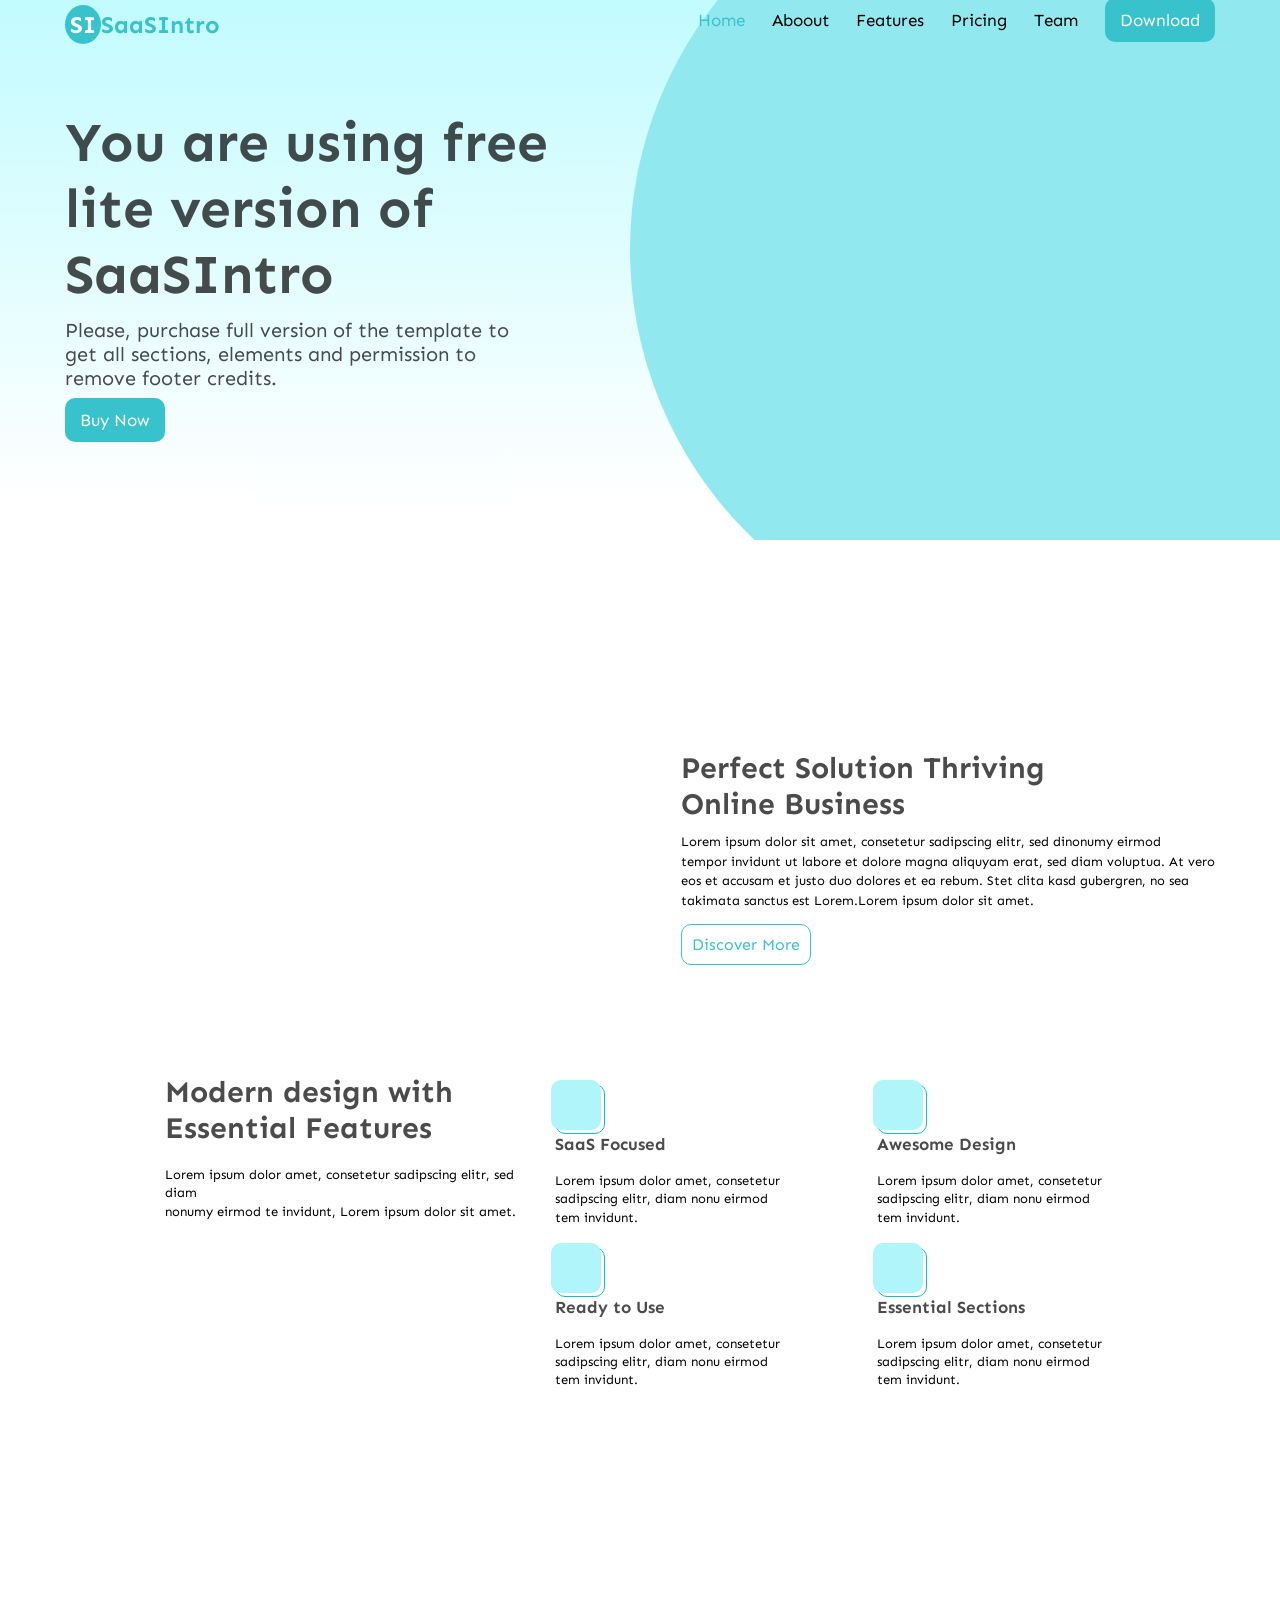
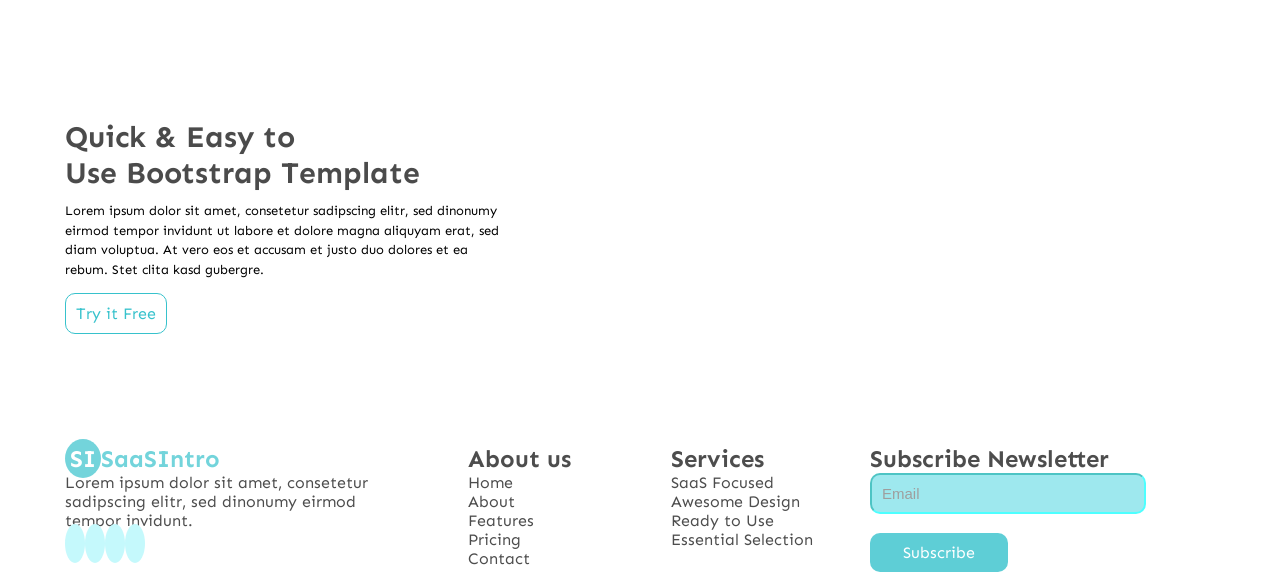
==== index.html @ 61569320 "first commit" ====
<!DOCTYPE html>
<html lang="en">

<head>
    <meta charset="UTF-8">
    <meta name="viewport" content="width=device-width, initial-scale=1.0">
    <title>Document</title>
    <link rel="preconnect" href="https://fonts.googleapis.com">
<link rel="preconnect" href="https://fonts.gstatic.com" crossorigin>
<link href="https://fonts.googleapis.com/css2?family=Sen:wght@400..800&display=swap" rel="stylesheet">
    <link rel="stylesheet" href="saasintro.css">
    <link rel="stylesheet" href="https://cdnjs.cloudflare.com/ajax/libs/font-awesome/7.3.0/css/all.min.css" integrity="sha512-ApSLB1Pd3/bZN8fWB/RG9YhN/7bd9Hkf3AGaE2mPfebjrxagjuBtx2GcgdqIlJkUzwylBo61r9Xa9NmgBI0swA==" crossorigin="anonymous" referrerpolicy="no-referrer" />
</head>

<body>
    <!-- header part -->
     <div class="header1">
        <div class="wapper">
              <div class="contain">
                <div class="h_left">
                    <h2 class="h_h2"> <span class="h2_span">SI</span>SaaSIntro</h2>
                </div>
                <div class="h_right">
                    <div class="h_icon">
                        <i class="fa-solid fa-bars h_icon1"></i>
                    </div>
                    <ul class="h_ul">
                        <li>
                            <a href="#" class="h_li1">Home</a>
                        </li>
                        <li>
                            <a href="#" class="h_li">Aboout</a>
                        </li>
                        <li>
                            <a href="#" class="h_li">Features</a>
                        </li>
                        <li>
                            <a href="#" class="h_li">Pricing</a>
                        </li>
                        <li>
                            <a href="#" class="h_li">Team</a>
                        </li>
                        <li>
                            <a href="#" class="s1_a">Download</a>
                        </li>
                    </ul>
                </div>
            </div>
        </div>
     </div>
    <div class="header">
        <div class="header_right"></div>
        <div class="wapper">
          
            <div class="section1">
                <div class="s1_left">
                    <h1 class="s1_h1">You are using free <br> lite version of <br> SaaSIntro</h1>
                    <p class="s1_p">Please, purchase full version of the template to <br> get all sections, elements and permission to <br>remove
                        footer credits.</p>
                        <a href="#" class="s1_a"> Buy Now</a>
                    </div>
                    <div class="s1_right">
                        <img src="https://themewagon.github.io/SaaSintro/assets/images/hero/hero-image.svg" alt="" class="s1_img">
                    </div>
                </div>
        </div>
    </div>
    <!-- section2 -->
        <div class="wapper">
        <div class="section2">
            <div class="s2_left">
                <img src="https://themewagon.github.io/SaaSintro/assets/images/about/about-image.svg" alt="" class="s2_img">
            </div>
            <div class="s2_right">
                <h2 class="s2_h2">Perfect Solution Thriving <br>Online Business</h2>
                <p class="s2_p">
                    Lorem ipsum dolor sit amet, consetetur sadipscing elitr, sed dinonumy eirmod <br> tempor invidunt ut labore et dolore magna aliquyam erat, sed diam voluptua. At vero <br> eos et accusam et justo duo dolores et ea rebum. Stet clita kasd gubergren, no sea  <br>takimata sanctus est Lorem.Lorem ipsum dolor sit amet.
                </p>
                <a href="#" class="s2_a">Discover More</a>
            </div>
        </div>
     </div>

<!-- section3 -->
 <div class="wapper">
    <div class="section3">
        <div class="s3_left">
            <h2 class="s3_h2">Modern design with <br>Essential Features</h2>
            <p class="s3_p">Lorem ipsum dolor amet, consetetur sadipscing elitr, sed diam <br> nonumy eirmod te invidunt, Lorem ipsum dolor sit amet.</p>
        </div>
        <div class="s3_right">
            <div class="s3_part">
                <div class="s3_subpart">
                    <p class="s3_p1"><i class="fa-brands fa-microsoft s3_i"></i></p>
                </div>
                <h4 class="s3_h4">SaaS Focused</h4>
                <p class="s3_p">Lorem ipsum dolor amet, consetetur <br>
                     sadipscing elitr, diam nonu eirmod <br> tem invidunt.</p>
            </div>
            <div class="s3_part">
                <div class="s3_subpart">
                    <p class="s3_p1"><i class="fa-regular fa-font-awesome s3_i"></i></p>
                </div>
                <h4 class="s3_h4">Awesome Design</h4>
                <p class="s3_p">Lorem ipsum dolor amet, consetetur <br>
                     sadipscing elitr, diam nonu eirmod <br> tem invidunt.</p>
            </div>
            <div class="s3_part">
                <div class="s3_subpart">
                     <p class="s3_p1"><i class="fa-regular fa-font-awesome s3_i"></i></p>
                </div>
                <h4 class="s3_h4">Ready to Use</h4>
                <p class="s3_p">Lorem ipsum dolor amet, consetetur <br>
                     sadipscing elitr, diam nonu eirmod <br> tem invidunt.</p>
            </div>
            <div class="s3_part">
               <div class="s3_subpart">
                 <p class="s3_p1"><i class="fa-brands fa-microsoft s3_i"></i></p>
               </div>
                <h4 class="s3_h4">Essential Sections</h4>
                <p class="s3_p">Lorem ipsum dolor amet, consetetur <br>
                     sadipscing elitr, diam nonu eirmod <br> tem invidunt.</p>
            </div>
        </div>
    </div>
 </div>
     

 <!-- section4 -->

 <div class="wapper">
        <div class="section4">
            <div class="s2_right">
                <h2 class="s2_h2">Quick & Easy to <br>
                    Use Bootstrap Template</h2>
                    <p class="s2_p">
                        Lorem ipsum dolor sit amet, consetetur sadipscing elitr, sed dinonumy <br> eirmod tempor invidunt ut labore et dolore magna aliquyam erat, sed <br>diam voluptua. At vero eos et accusam et justo duo dolores et ea <br>rebum. Stet clita kasd gubergre.
                    </p>
                    <a href="#" class="s2_a">Try it Free</a>
                </div>
                <div class="s4_left">
                    <img src="https://themewagon.github.io/SaaSintro/assets/images/cta/cta-image.svg" alt="" class="s4_img">
                </div>
        </div>
     </div>


     <!-- section5 -->
      <div class="wapper">
        <div class="section5">
            <div class="s5_left">
                <h2 class="h_h2"> <span class="h2_span">SI</span>SaaSIntro</h2>
                <p>Lorem ipsum dolor sit amet, consetetur sadipscing elitr, sed dinonumy eirmod tempor invidunt.</p>
                <div>
                    <a href="#" class="s5_a2"><i class="fa-brands fa-facebook s5_i"></i></a>
                    <a href="#" class="s5_a2"><i class="fa-brands fa-linkedin-in s5_i"></i></a>
                    <a href="#" class="s5_a2"><i class="fa-brands fa-instagram s5_i"></i></a>
                    <a href="#" class="s5_a2"><i class="fa-brands fa-twitter s5_i"></i></a>
                </div>
            </div>
            <div class="s5_middle">
                <div class="s5_mi_left">
                    <h2>About us</h2>
                    <ul class="s5_ul">
                        <li><a href="#" class="s5_a">Home</a></li>
                        <li><a href="#" class="s5_a">About</a></li>
                        <li><a href="#" class="s5_a">Features</a></li>
                        <li><a href="#" class="s5_a">Pricing</a></li>
                        <li><a href="#" class="s5_a">Contact</a></li>
                    </ul>
                </div>
                <div class="s5_mi_right">
                    <h2>Services</h2>
                    <ul class="s5_ul">
                        <li><a href="#" class="s5_a">SaaS Focused</a></li>
                        <li><a href="#" class="s5_a">Awesome Design</a></li>
                        <li><a href="#" class="s5_a">Ready to Use</a></li>
                        <li><a href="#" class="s5_a">Essential Selection</a></li>
                    </ul>
                </div>
            </div>
            <div class="s5_right">
                <h2>Subscribe Newsletter</h2>
                <input type="email" class="s5_input" placeholder="Email"><br>
                <a href="#" class="s5_a1">Subscribe</a>
            </div>
        </div>
      </div>




      <!-- scroll time header color white -->
      <script>
const header = document.querySelector(".header1");

window.addEventListener("scroll", function () {
    if (window.scrollY > 50) {
        header.classList.add("active");
    } else {
        header.classList.remove("active");
    }
});
</script>
<!-- <script>
    let hed=document.getElementsByClassName("header1");
    window.addEventListener("scroll", function()
{
    if(window.scrollY>50)
{
    hed[0].classList.add("active");
}
else
{
    hed[0].classList.remove("active")
}
});
    
</script> -->
</body>

</html>
---- saasintro.css ----
*
{
    margin: 0;
    padding: 0;
    box-sizing: border-box;
}
.header
{
    background: linear-gradient(180deg, #C2FBFF 0%, rgba(255, 255, 255, 0) 93.47%);
    position: relative;
    overflow: hidden;
}
.header_right
{
    background-color: #91e9ef;
    position: absolute;
    height:800px;
    width: 800px;
    border-radius: 50%;
    top:-150px;
    right: -150px;
    z-index: 1;
}
.header1
{
   z-index: 9;
    position: fixed;
    width: 100%;
}
.header1.active{
    background: #fff;
    box-shadow: 0 2px 10px rgba(0,0,0,.1);
}
.wapper
{
    max-width: 1170px;
    margin: auto;
    padding: 10px 10px;
    font-family: "Sen", sans-serif;
    position: relative;
    z-index: 2;
}
.contain
{
    display: flex;
    justify-content: space-between;
    flex-wrap: wrap;
}
.h_left
{
    width: 55%;
}
.h_h2
{
    color: #37C2CC;
}
.h2_span
{
 background-color: #37C2CC;   
 border-radius: 50%;
 padding: 5px;
 color: white;
 z-index: 1;
}
.h_right
{
    width: 45%;
    position: relative;
}
.h_ul
{
    display: flex;
    justify-content: space-between;
    list-style-type: none;
}
.h_li1
{
    text-decoration: none;
    color: #37C2CC;
    font-size: 17px;
}
.h_li
{
    font-size: 17px;
    text-decoration: none;
    color: black;
}
.h_icon
{
    display: none;
}
@media (max-width : 576px) {
    
    .h_icon
    {
        display: block;
    }
    .h_ul
    {
        display: none;
        position: absolute;
        width:150px;
        left:200px;
    }
    .h_icon:hover+.h_ul{
        display: block;
        display: flex;
        flex-direction: column;
        z-index: 1;
        background-color: white;
        
    }
}
/* section1 */
.section1
{
    display: flex;
    justify-content: space-between;
    flex-wrap: wrap;
    margin: 100px 0px;
}
.s1_h1
{
    font-size: 55px;
    line-height: 1.2;
    opacity: 0.7;
}
.s1_img
{
    width: 100%;
}
.s1_p
{
    margin-top: 10px;
    margin-bottom: 20px;
    font-size: 20px;
    line-height: 1.2;
    opacity: 0.7;
}
.s1_a
{
    text-decoration: none;
    color: white;
    background-color: #37C2CC;
    padding: 12px 15px;
    border-radius: 10px;
    font-size: 17px;
}
.s1_right
{
    width: 50%;
}


/* section2 */
.section2
{
    display: flex;
    justify-content: space-between;
    flex-wrap: wrap;
}
.s2_right
{
   
    margin-top: 200px;
    line-height: 1.2;
}
.s2_img
{
    width: 100%;
}
.s2_h2
{
    font-size: 30px;
    opacity: 0.7;
    margin-bottom: 10px;
}
.s2_p
{
    font-size: 13px;
    line-height: 1.5;
    margin-bottom: 25px;
}
.s2_a
{
    text-decoration: none;
    color: #37C2CC;
    border: 1px solid #37C2CC;
    padding: 10px 10px;
    border-radius: 10px;
}
.s2_a:hover
{
    background-color: #75dfe7;
    color: white;
    transition:ease-out 0.4s;
    
}

/* section3 */
.section3
{
    margin: 100px 100px;
    display: flex;
    justify-content: space-between;
    flex-wrap: wrap;
}
.s3_left{
    width: 40%;
}
.s3_h2
{
    font-size: 30px;
    opacity: 0.7;
    margin-bottom: 20px;
}
.s3_p
{
    font-size: 13px;
    line-height: 1.4;
}
.s3_right
{
    display: flex;
    justify-content: space-between;
    flex-wrap: wrap;
    width: 60%;
}
.s3_part
{
    width: 40%;
    margin: 10px;
    
}
.s3_subpart
{
    position: relative;
    border: 1px solid #19b9c5;
    width: 50px;
    height: 50px;
    border-radius: 10px;
    
}
.s3_p1
{
    width: 50px;
    height: 50px;
    display: flex;
    justify-content: center;
    align-items: center;
    background-color: #b0f5fa;
    border-radius: 10px;
    position: absolute;
    left: -5px;
    top: -5px;
  
}
.s3_i
{
    font-size: 30px;
}
.s3_h4
{
    font-size: 17px;
    opacity: 0.7;
    margin-bottom: 18px;
}

/* section4 */
.section4
{
    display: flex;
    justify-content: space-between;
    flex-wrap: wrap;
    gap: 10px;
}
.s4_left
{
    width: 50%;
}
.s4_img
{
    width: 100%;
}

/* section5 */
.section5
{
    margin-top: 100px;
    display:flex;
    justify-content: space-between;
    flex-wrap: wrap;
    opacity: 0.7;
}
.s5_left
{
    width: 30%;
}
.s5_i
{
    font-size: 20px;
}
.s5_a2
{
 background-color: #adf6fb;
    padding: 10px;
    color:black;
    border-radius: 50%;
    align-items: center;
}
.s5_middle
{
    width: 30%;
    display: flex;
    justify-content: space-between;
    flex-wrap: wrap;
}
.s5_right
{
    width: 30%;
    display: flex;
    flex-direction: column;
    flex-wrap: wrap;
}
.s5_ul
{
    list-style: none;
}
.s5_a
{
    text-decoration: none;
    color: black;
}
.s5_input
{
    background-color: #75dfe7;
    padding: 10px;
    width: 80%;
    border-radius: 10px;
    border-color:aqua;
    font-size: 15px;
}
.s5_a1
{
    text-decoration: none;
    background-color: #19b9c5;
    color: white;
    padding: 10px;
    border-radius: 10px;
    width: 40%;
    text-align: center;
}


/* media query */
@media (max-width: 992px) {
    .h_left,.h_right,.s1_left,.s1_right,.s2_left,.s2_right,.s3_left,.s3_right,.s4_left,.s5_left,.s5_middle,.s5_right,.s5_mi_left,.s5_mi_right,.s5_input{
        width: 100%;
    }
    .s5_right{
        align-items: center;
    }
    .wapper{
        text-align: center;
    }
    
}
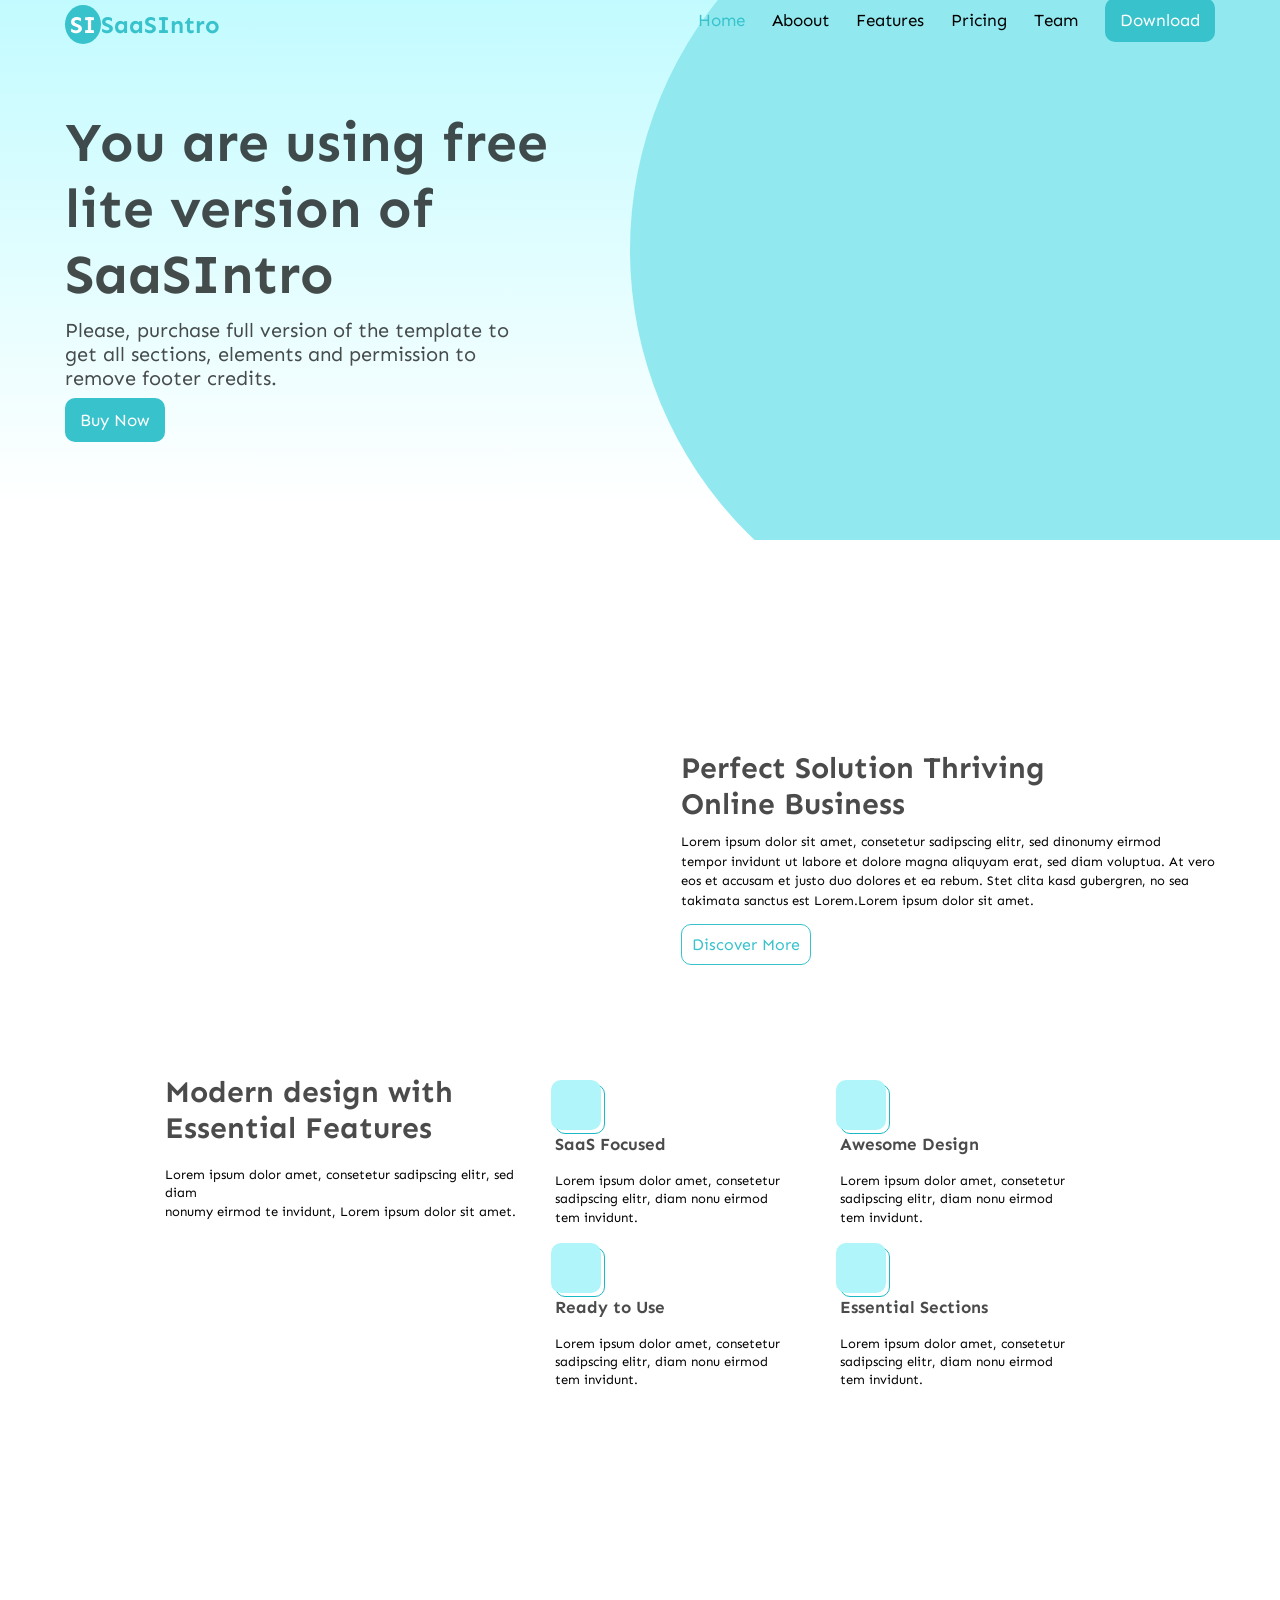
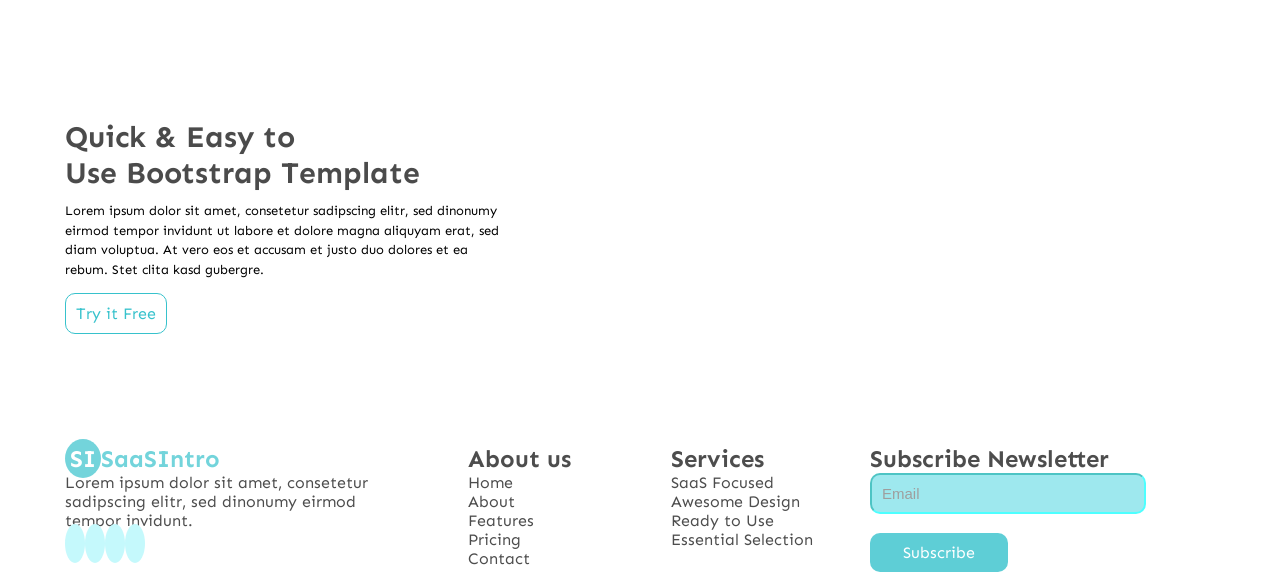
==== commit 384498c1: "upload" ====
--- a/index.html
+++ b/index.html
@@ -8,7 +8,7 @@
     <link rel="preconnect" href="https://fonts.googleapis.com">
 <link rel="preconnect" href="https://fonts.gstatic.com" crossorigin>
 <link href="https://fonts.googleapis.com/css2?family=Sen:wght@400..800&display=swap" rel="stylesheet">
-    <link rel="stylesheet" href="saasintro.css">
+    <link rel="stylesheet" href="style.css">
     <link rel="stylesheet" href="https://cdnjs.cloudflare.com/ajax/libs/font-awesome/7.3.0/css/all.min.css" integrity="sha512-ApSLB1Pd3/bZN8fWB/RG9YhN/7bd9Hkf3AGaE2mPfebjrxagjuBtx2GcgdqIlJkUzwylBo61r9Xa9NmgBI0swA==" crossorigin="anonymous" referrerpolicy="no-referrer" />
 </head>
 
@@ -151,7 +151,7 @@
             <div class="s5_left">
                 <h2 class="h_h2"> <span class="h2_span">SI</span>SaaSIntro</h2>
                 <p>Lorem ipsum dolor sit amet, consetetur sadipscing elitr, sed dinonumy eirmod tempor invidunt.</p>
-                <div>
+                <div class="s5_icon">
                     <a href="#" class="s5_a2"><i class="fa-brands fa-facebook s5_i"></i></a>
                     <a href="#" class="s5_a2"><i class="fa-brands fa-linkedin-in s5_i"></i></a>
                     <a href="#" class="s5_a2"><i class="fa-brands fa-instagram s5_i"></i></a>
--- a/style.css
+++ b/style.css
@@ -0,0 +1,340 @@
+* {
+  margin: 0;
+  padding: 0;
+  box-sizing: border-box;
+}
+.header {
+  background: linear-gradient(
+    180deg,
+    #c2fbff 0%,
+    rgba(255, 255, 255, 0) 93.47%
+  );
+  position: relative;
+  overflow: hidden;
+}
+.header_right {
+  background-color: #91e9ef;
+  position: absolute;
+  height: 800px;
+  width: 800px;
+  border-radius: 50%;
+  top: -150px;
+  right: -150px;
+  z-index: 1;
+}
+.header1 {
+  z-index: 9;
+  position: fixed;
+  width: 100%;
+}
+.header1.active {
+  background: #fff;
+  box-shadow: 0 2px 10px rgba(0, 0, 0, 0.1);
+}
+.wapper {
+  max-width: 1170px;
+  margin: auto;
+  padding: 10px 10px;
+  font-family: "Sen", sans-serif;
+  position: relative;
+  z-index: 2;
+}
+.contain {
+  display: flex;
+  justify-content: space-between;
+  flex-wrap: wrap;
+}
+.h_left {
+  width: 55%;
+}
+.h_h2 {
+  color: #37c2cc;
+}
+.h2_span {
+  background-color: #37c2cc;
+  border-radius: 50%;
+  padding: 5px;
+  color: white;
+  z-index: 1;
+}
+.h_right {
+  width: 45%;
+  position: relative;
+}
+.h_ul {
+  display: flex;
+  justify-content: space-between;
+  list-style-type: none;
+}
+.h_li1 {
+  text-decoration: none;
+  color: #37c2cc;
+  font-size: 17px;
+}
+.h_li {
+  font-size: 17px;
+  text-decoration: none;
+  color: black;
+}
+.h_icon {
+  display: none;
+}
+@media (max-width: 576px) {
+  .h_icon {
+    display: block;
+    padding-top: 10px;
+  }
+  .h_ul {
+    display: none;
+    position: absolute;
+    width: 150px;
+    left: 200px;
+  }
+  .h_icon:hover + .h_ul {
+    display: block;
+    display: flex;
+    flex-direction: column;
+    z-index: 1;
+    background-color: white;
+  }
+}
+/* section1 */
+.section1 {
+  display: flex;
+  justify-content: space-between;
+  flex-wrap: wrap;
+  margin: 100px 0px;
+}
+.s1_h1 {
+  font-size: 55px;
+  line-height: 1.2;
+  opacity: 0.7;
+}
+.s1_img {
+  width: 100%;
+}
+.s1_p {
+  margin-top: 10px;
+  margin-bottom: 20px;
+  font-size: 20px;
+  line-height: 1.2;
+  opacity: 0.7;
+}
+.s1_a {
+  text-decoration: none;
+  color: white;
+  background-color: #37c2cc;
+  padding: 12px 15px;
+  border-radius: 10px;
+  font-size: 17px;
+}
+.s1_right {
+  width: 50%;
+}
+.s1_left{
+    width: 50%;
+}
+
+/* section2 */
+.section2 {
+  display: flex;
+  justify-content: space-between;
+  flex-wrap: wrap;
+}
+.s2_right {
+  margin-top: 200px;
+  line-height: 1.2;
+}
+.s2_img {
+  width: 100%;
+}
+.s2_h2 {
+  font-size: 30px;
+  opacity: 0.7;
+  margin-bottom: 10px;
+}
+.s2_p {
+  font-size: 13px;
+  line-height: 1.5;
+  margin-bottom: 25px;
+}
+.s2_a {
+  text-decoration: none;
+  color: #37c2cc;
+  border: 1px solid #37c2cc;
+  padding: 10px 10px;
+  border-radius: 10px;
+}
+.s2_a:hover {
+  background-color: #75dfe7;
+  color: white;
+  transition: ease-out 0.4s;
+}
+
+/* section3 */
+.section3 {
+  margin: 100px 100px;
+  display: flex;
+  justify-content: space-between;
+  flex-wrap: wrap;
+}
+.s3_left {
+  width: 40%;
+}
+.s3_h2 {
+  font-size: 30px;
+  opacity: 0.7;
+  margin-bottom: 20px;
+}
+.s3_p {
+  font-size: 13px;
+  line-height: 1.4;
+}
+.s3_right {
+  display: flex;
+  justify-content: space-between;
+  flex-wrap: wrap;
+  width: 60%;
+}
+.s3_part {
+  width: 50%;
+  padding: 10px;
+}
+.s3_subpart {
+  position: relative;
+  border: 1px solid #19b9c5;
+  width: 50px;
+  height: 50px;
+  border-radius: 10px;
+  align-items: center;
+  
+}
+.s3_p1 {
+  width: 50px;
+  height: 50px;
+  display: flex;
+  justify-content: center;
+  align-items: center;
+  background-color: #b0f5fa;
+  border-radius: 10px;
+  position: absolute;
+  left: -5px;
+  top: -5px;
+}
+.s3_i {
+  font-size: 30px;
+}
+.s3_h4 {
+  font-size: 17px;
+  opacity: 0.7;
+  margin-bottom: 18px;
+}
+
+/* section4 */
+.section4 {
+  display: flex;
+  justify-content: space-between;
+  flex-wrap: wrap;
+  gap: 10px;
+}
+.s4_left {
+  width: 50%;
+}
+.s4_img {
+  width: 100%;
+}
+
+/* section5 */
+.section5 {
+  margin-top: 100px;
+  display: flex;
+  justify-content: space-between;
+  flex-wrap: wrap;
+  opacity: 0.7;
+}
+.s5_left {
+  width: 30%;
+}
+.s5_i {
+  font-size: 20px;
+}
+.s5_a2 {
+  background-color: #adf6fb;
+  padding: 10px;
+  color: black;
+  border-radius: 50%;
+  align-items: center;
+}
+.s5_middle {
+  width: 30%;
+  display: flex;
+  justify-content: space-between;
+  flex-wrap: wrap;
+}
+.s5_right {
+  width: 30%;
+  display: flex;
+  flex-direction: column;
+  flex-wrap: wrap;
+}
+.s5_ul {
+  list-style: none;
+}
+.s5_a {
+  text-decoration: none;
+  color: black;
+}
+.s5_input {
+  background-color: #75dfe7;
+  padding: 10px;
+  width: 80%;
+  border-radius: 10px;
+  border-color: aqua;
+  font-size: 15px;
+}
+.s5_a1 {
+  text-decoration: none;
+  background-color: #19b9c5;
+  color: white;
+  padding: 10px;
+  border-radius: 10px;
+  width: 40%;
+  text-align: center;
+}
+
+/* media query */
+@media (max-width: 992px) {
+  .h_left,
+  .h_right,
+  .s1_left,
+  .s1_right,
+  .s2_left,
+  .s2_right,
+  .s3_left,
+  .s3_right,
+  .s4_left,
+  .s5_left,
+  .s5_middle,
+  .s5_right,
+  .s5_mi_left,
+  .s5_mi_right,
+  .s5_input {
+    width: 100%;
+  }
+  .s5_right {
+    align-items: center;
+  }
+  .wapper {
+    text-align: center;
+  }
+  .s1_right {
+    padding-top: 100px;
+  }
+  .s3_subpart{
+    margin: 0 auto 20px; 
+  }
+  .s5_icon
+  {
+    padding: 20px 0px;
+  }
+}
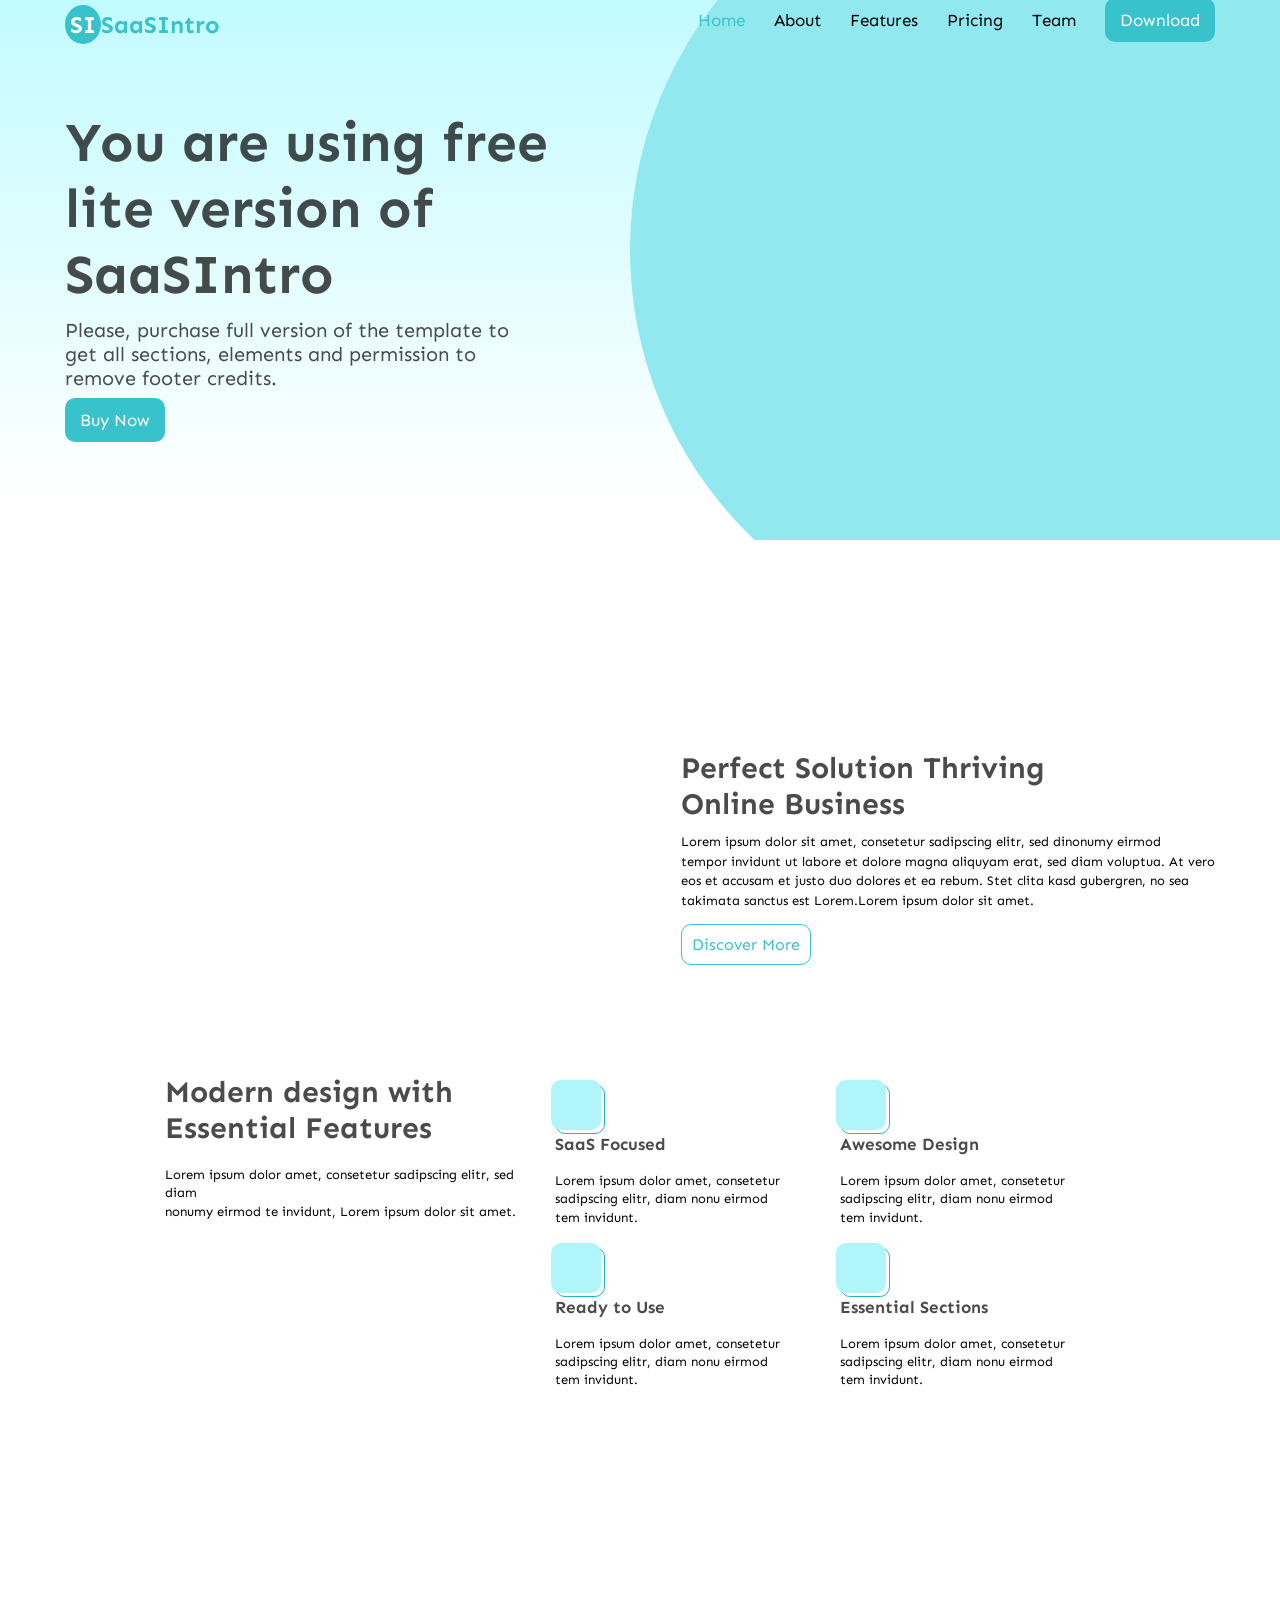
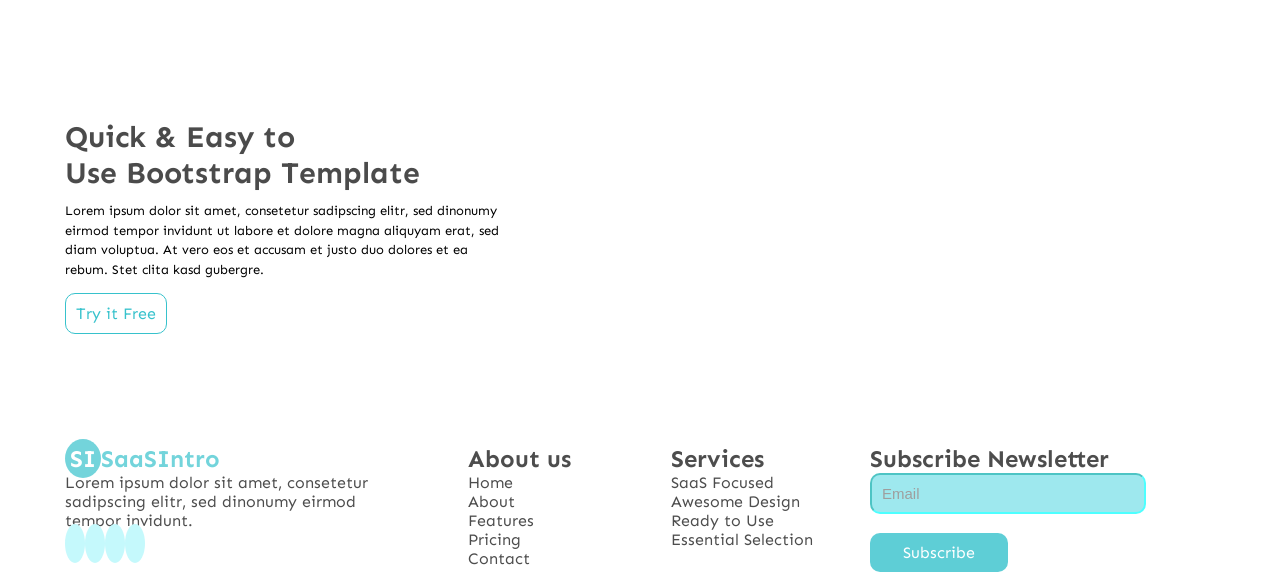
==== commit a4263d9d: "first commit" ====
--- a/index.html
+++ b/index.html
@@ -29,7 +29,7 @@
                             <a href="#" class="h_li1">Home</a>
                         </li>
                         <li>
-                            <a href="#" class="h_li">Aboout</a>
+                            <a href="#" class="h_li">About</a>
                         </li>
                         <li>
                             <a href="#" class="h_li">Features</a>
@@ -130,7 +130,7 @@
 
  <div class="wapper">
         <div class="section4">
-            <div class="s2_right">
+            <div class="s4_right">
                 <h2 class="s2_h2">Quick & Easy to <br>
                     Use Bootstrap Template</h2>
                     <p class="s2_p">
--- a/style.css
+++ b/style.css
@@ -243,6 +243,12 @@
 .s4_img {
   width: 100%;
 }
+.s4_right
+{
+  margin-top: 200px;
+  line-height: 1.2;
+}
+
 
 /* section5 */
 .section5 {
@@ -337,4 +343,11 @@
   {
     padding: 20px 0px;
   }
-}
+  .s2_right,
+  .s4_right{
+    margin-top: 0px;
+  }
+  .s5_middle{
+    margin: 20px 0px;
+  }
+}
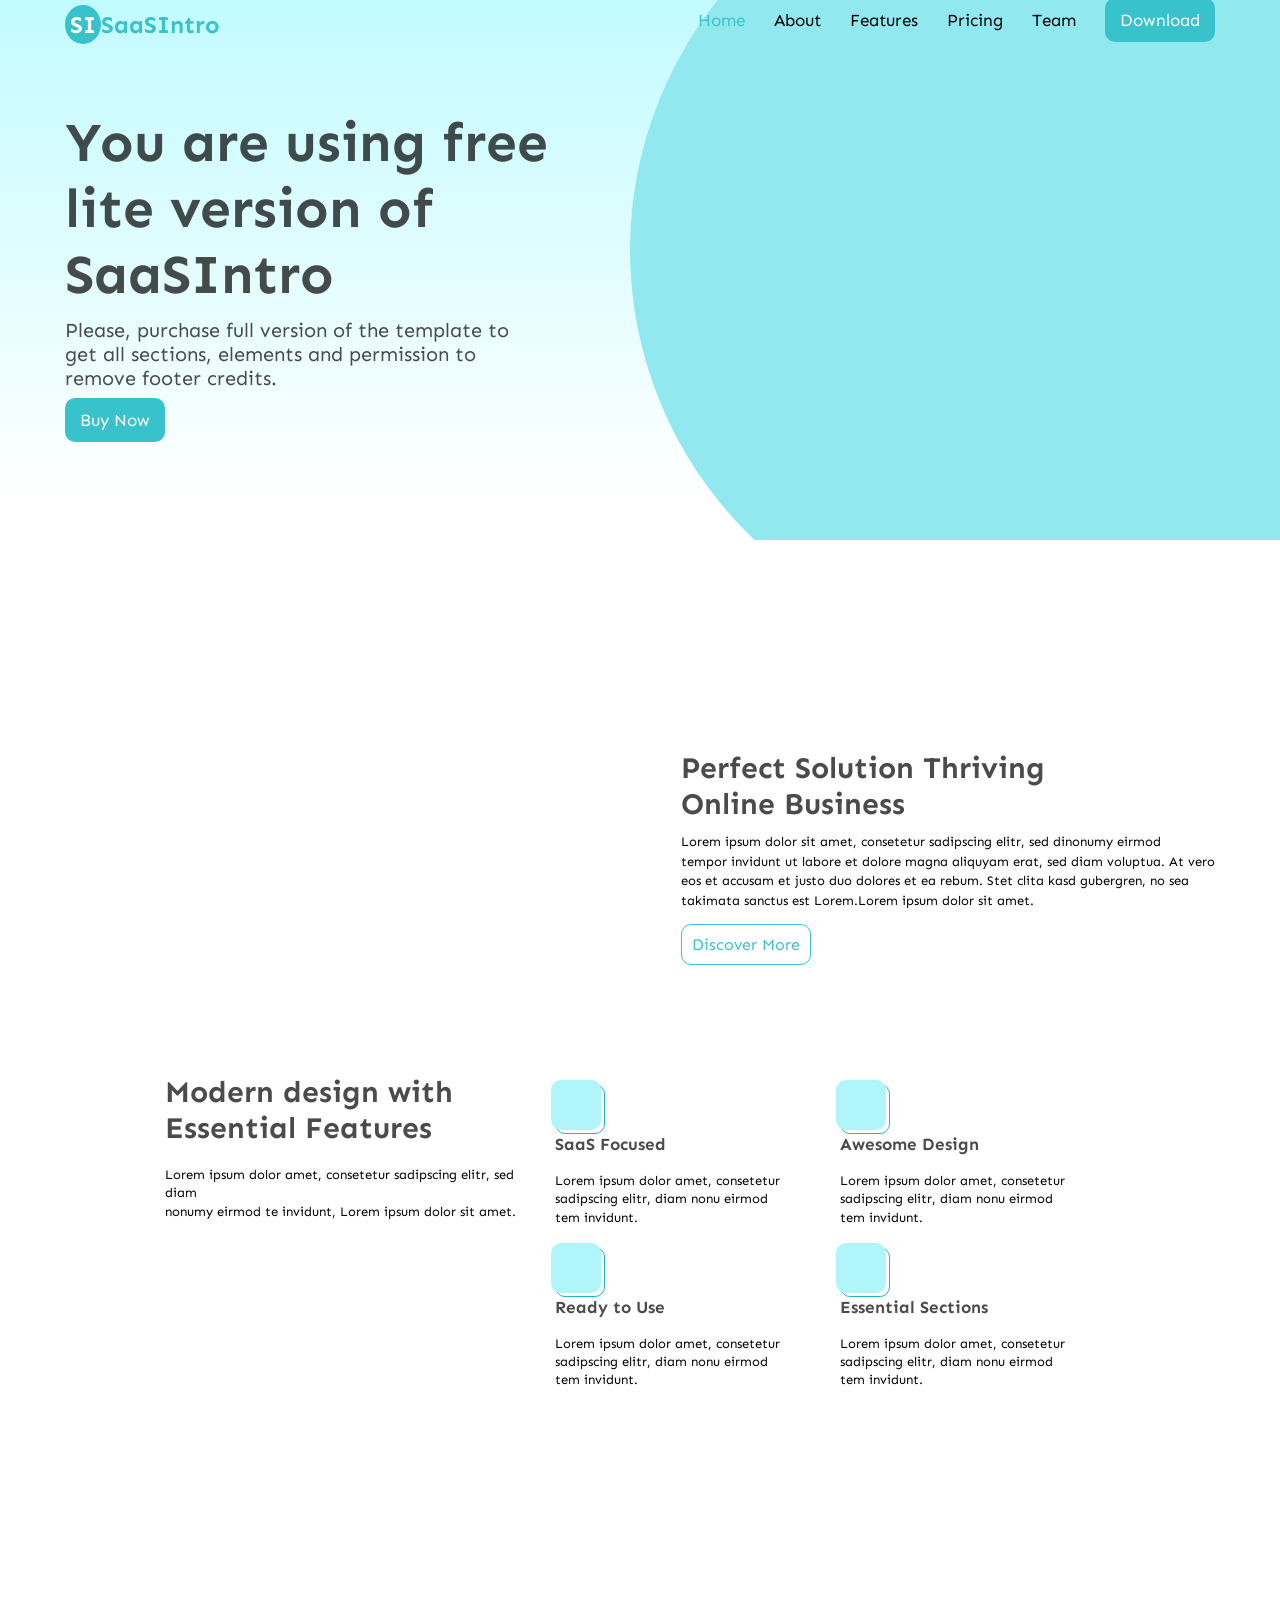
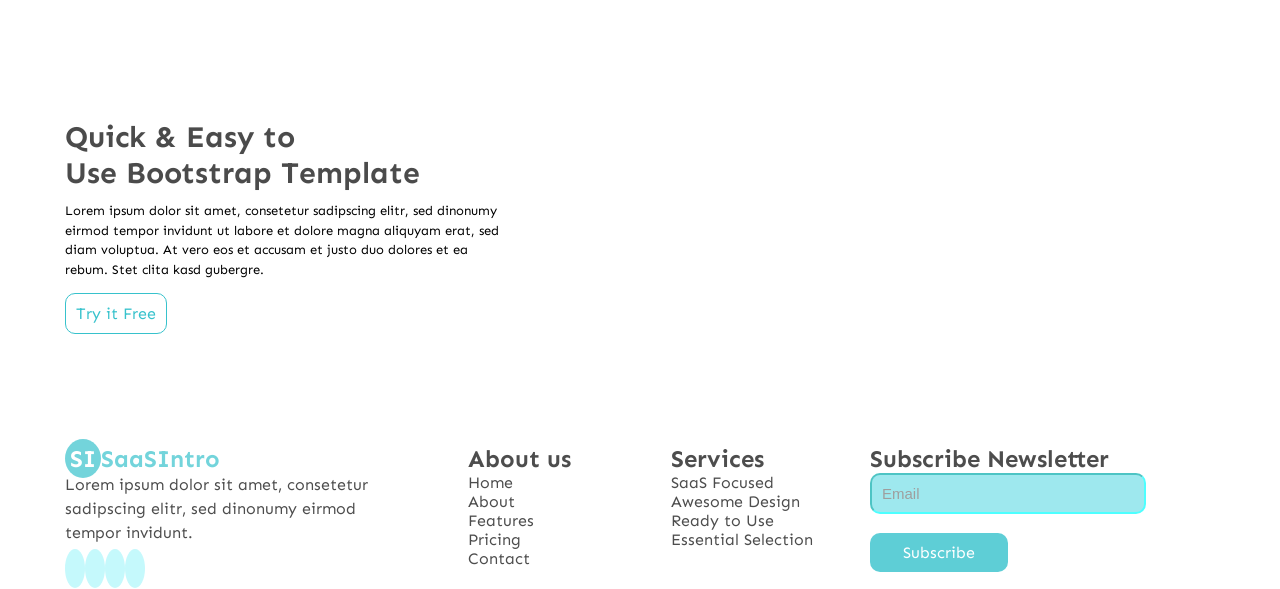
==== commit 44a39097: "first commit" ====
--- a/index.html
+++ b/index.html
@@ -149,8 +149,8 @@
       <div class="wapper">
         <div class="section5">
             <div class="s5_left">
-                <h2 class="h_h2"> <span class="h2_span">SI</span>SaaSIntro</h2>
-                <p>Lorem ipsum dolor sit amet, consetetur sadipscing elitr, sed dinonumy eirmod tempor invidunt.</p>
+                <h2 class="s5_h2"> <span class="h2_span">SI</span>SaaSIntro</h2>
+                <p class="s5-p">Lorem ipsum dolor sit amet, consetetur sadipscing elitr, sed dinonumy eirmod tempor invidunt.</p>
                 <div class="s5_icon">
                     <a href="#" class="s5_a2"><i class="fa-brands fa-facebook s5_i"></i></a>
                     <a href="#" class="s5_a2"><i class="fa-brands fa-linkedin-in s5_i"></i></a>
@@ -201,6 +201,13 @@
         header.classList.remove("active");
     }
 });
+
+
+let menu=document.querySelector(".h_ul");
+let  icon=document.querySelector(".h_icon");
+icon.addEventListener("click",()=>{
+    menu.classList.toggle("show");
+})
 </script>
 <!-- <script>
     let hed=document.getElementsByClassName("header1");
--- a/style.css
+++ b/style.css
@@ -83,20 +83,29 @@
   .h_icon {
     display: block;
     padding-top: 10px;
+    font-size:  28px;
+    cursor: pointer;
   }
   .h_ul {
     display: none;
     position: absolute;
-    width: 150px;
-    left: 200px;
-  }
-  .h_icon:hover + .h_ul {
-    display: block;
+    top:60px;
+    width:220px;
+    left: auto;
+    transform: none;
+   background: #fff;
+    box-shadow: 0 5px 20px rgba(0,0,0,.15);
+    border-radius: 10px;
+    padding: 15px 10px;
+    z-index: 999;
+  }
+  .h_ul.show
+  {
     display: flex;
     flex-direction: column;
-    z-index: 1;
-    background-color: white;
-  }
+    align-items: center;
+  }
+ 
 }
 /* section1 */
 .section1 {
@@ -134,7 +143,17 @@
 .s1_left{
     width: 50%;
 }
-
+@media (max-width:567px) {
+  .section1
+  {
+    margin-bottom: 50px;
+  }
+  .s1_a
+  {
+    color:black;
+    background-color:white;
+  }
+}
 /* section2 */
 .section2 {
   display: flex;
@@ -170,7 +189,12 @@
   color: white;
   transition: ease-out 0.4s;
 }
-
+@media (max-width:567px) {
+  .s2_right
+  {
+    padding-top: 50px;
+  }
+}
 /* section3 */
 .section3 {
   margin: 100px 100px;
@@ -229,6 +253,21 @@
   opacity: 0.7;
   margin-bottom: 18px;
 }
+@media (max-width : 567px) {
+  .section3
+  {
+    margin:30px 100px;
+  }
+  .s3_right
+  {
+    padding-top: 50px;
+  }
+  .s3_h2
+  {
+    margin-bottom: 10px;
+    line-height: 1.5;
+  }
+}
 
 /* section4 */
 .section4 {
@@ -247,6 +286,12 @@
 {
   margin-top: 200px;
   line-height: 1.2;
+}
+@media (max-width:567px) {
+  .section4{
+    gap:30px;
+    justify-content: center;
+  }
 }
 
 
@@ -263,6 +308,11 @@
 }
 .s5_i {
   font-size: 20px;
+}
+.s5-p
+{
+  line-height: 1.5;
+  padding-bottom: 10px;
 }
 .s5_a2 {
   background-color: #adf6fb;
@@ -307,8 +357,21 @@
   width: 40%;
   text-align: center;
 }
+.s5_h2 {
+  color: #37c2cc;
+}
 
 /* media query */
+@media (max-width:567px) {
+  .section5
+  {
+    margin-top: 0;
+  }
+  .s5_h2
+  {
+    padding-bottom: 10px;
+  }
+}
 @media (max-width: 992px) {
   .h_left,
   .h_right,
@@ -350,4 +413,8 @@
   .s5_middle{
     margin: 20px 0px;
   }
-}
+  .s5_mi_right
+  {
+    margin-top: 10px;
+  }
+}
